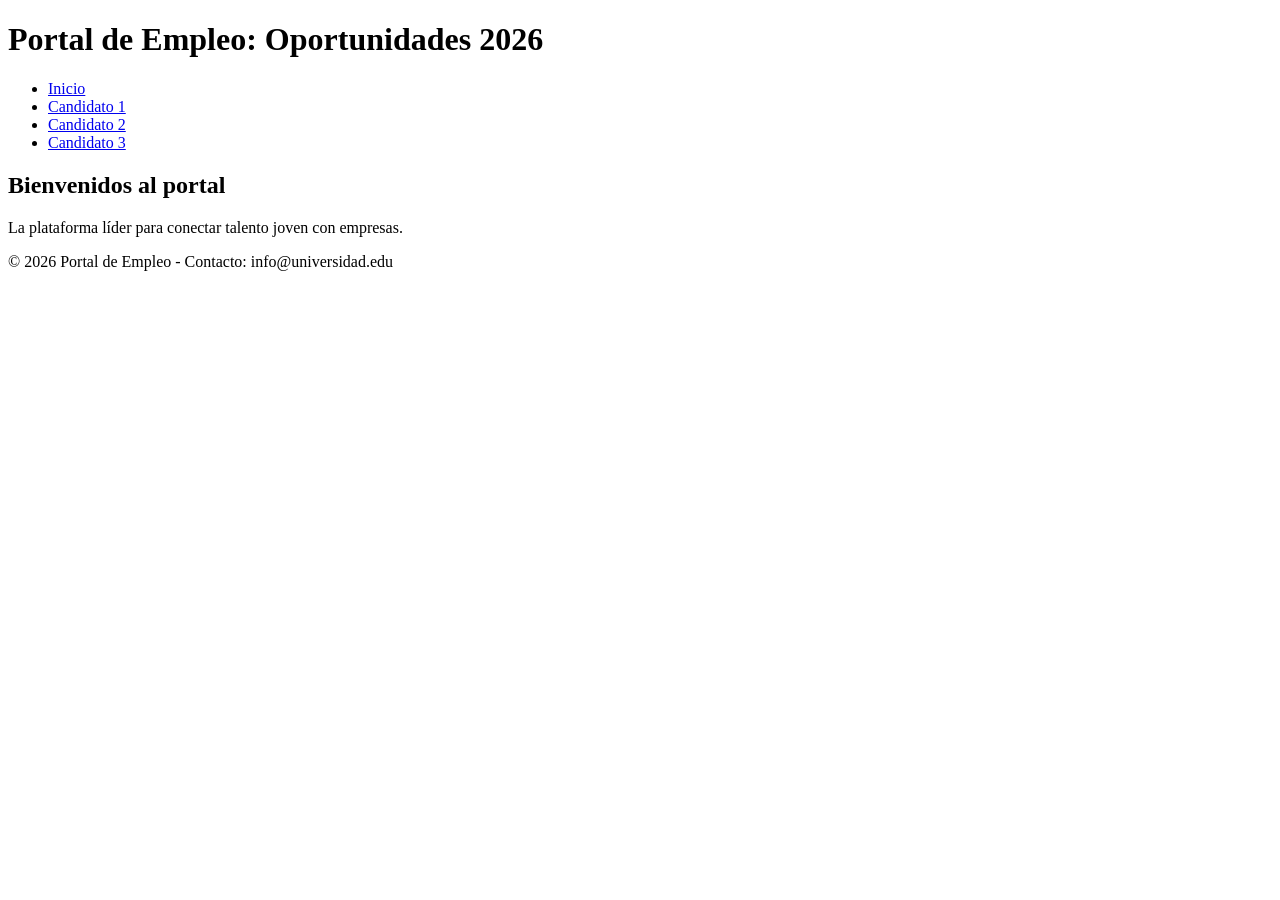
==== index.html @ c8ea51bb "estructura de carpetas" ====
<!DOCTYPE html>
<html lang="es">
<head>
    <meta charset="UTF-8">
    <meta name="viewport" content="width=device-width, initial-scale=1.0">
    <title>Portal de Empleo Universitario</title>
    <link rel="stylesheet" href="css/styles.css">
</head>
<body>
    <header>
        <h1>Portal de Empleo: Oportunidades 2026</h1>
        <nav>
            <ul>
                <li><a href="index.html">Inicio</a></li>
                <li><a href="cv/cv1.html">Candidato 1</a></li>
                <li><a href="cv/cv2.html">Candidato 2</a></li>
                <li><a href="cv/cv3.html">Candidato 3</a></li>
            </ul>
        </nav>
    </header>

    <main>
        <h2>Bienvenidos al portal</h2>
        <p>La plataforma líder para conectar talento joven con empresas.</p>
        
        <div id="contenedor-destacados">
            <!-- AQUÍ: Cada estudiante debe insertar su tarjeta de oferta laboral -->
        </div>
    </main>

    <footer>
        <p>© 2026 Portal de Empleo - Contacto: info@universidad.edu</p>
    </footer>
</body>
</html>
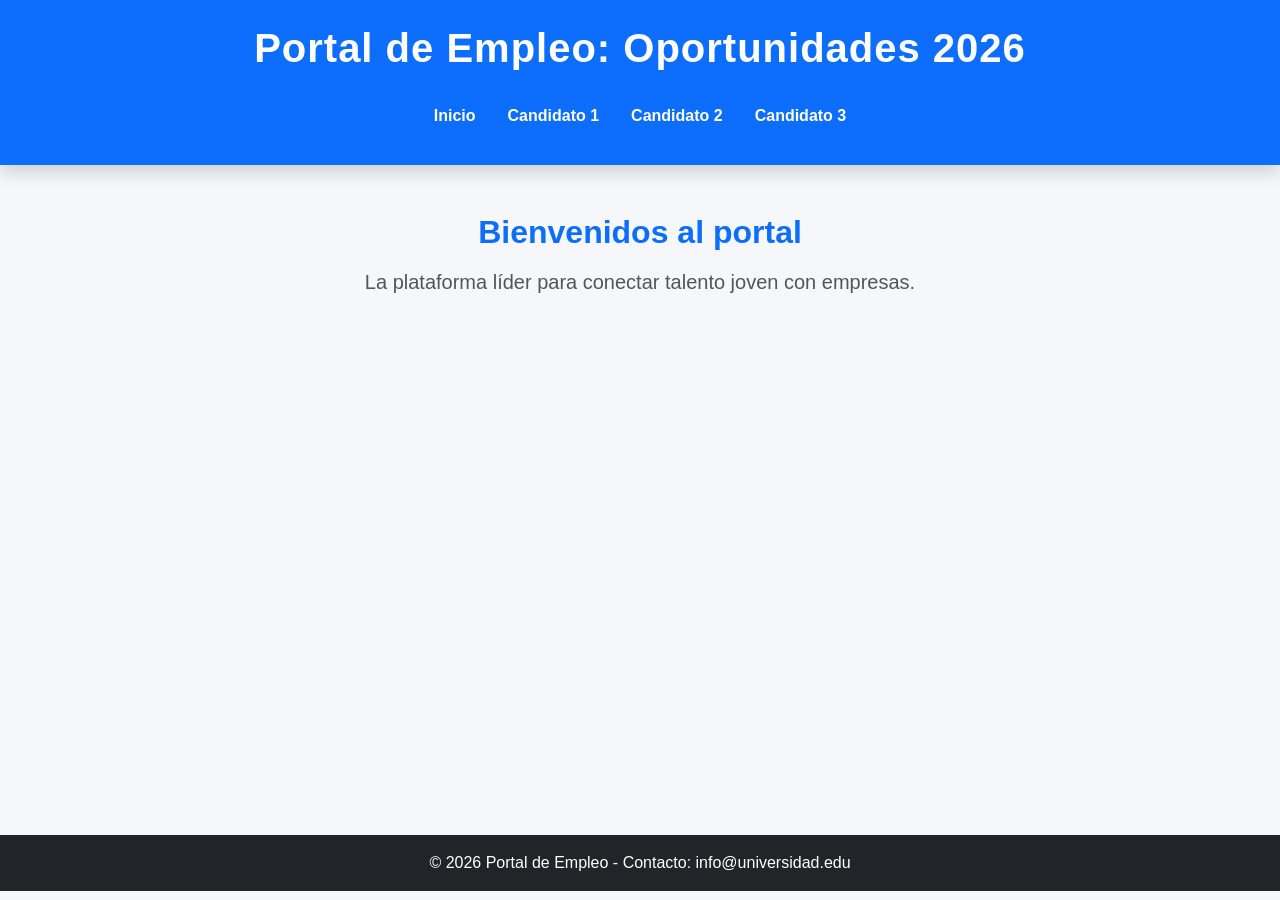
==== commit 53bc67f0: "mejora de stylos al index.html utilizando boostrap" ====
--- a/index.html
+++ b/index.html
@@ -4,32 +4,80 @@
     <meta charset="UTF-8">
     <meta name="viewport" content="width=device-width, initial-scale=1.0">
     <title>Portal de Empleo Universitario</title>
+
+    <!-- Bootstrap -->
+    <link href="https://cdn.jsdelivr.net/npm/bootstrap@5.3.7/dist/css/bootstrap.min.css" rel="stylesheet">
+
+    <!-- CSS -->
     <link rel="stylesheet" href="css/styles.css">
 </head>
+
 <body>
-    <header>
-        <h1>Portal de Empleo: Oportunidades 2026</h1>
-        <nav>
-            <ul>
-                <li><a href="index.html">Inicio</a></li>
-                <li><a href="cv/cv1.html">Candidato 1</a></li>
-                <li><a href="cv/cv2.html">Candidato 2</a></li>
-                <li><a href="cv/cv3.html">Candidato 3</a></li>
-            </ul>
-        </nav>
+
+    <header class="bg-primary text-white shadow">
+
+        <div class="container py-4">
+
+            <h1 class="text-center fw-bold">
+                Portal de Empleo: Oportunidades 2026
+            </h1>
+
+            <nav class="mt-4">
+
+                <ul class="nav justify-content-center">
+
+                    <li class="nav-item">
+                        <a class="nav-link text-white fw-semibold" href="index.html">Inicio</a>
+                    </li>
+
+                    <li class="nav-item">
+                        <a class="nav-link text-white fw-semibold" href="cv/cv1.html">Candidato 1</a>
+                    </li>
+
+                    <li class="nav-item">
+                        <a class="nav-link text-white fw-semibold" href="cv/cv2.html">Candidato 2</a>
+                    </li>
+
+                    <li class="nav-item">
+                        <a class="nav-link text-white fw-semibold" href="cv/cv3.html">Candidato 3</a>
+                    </li>
+
+                </ul>
+
+            </nav>
+
+        </div>
+
     </header>
 
-    <main>
-        <h2>Bienvenidos al portal</h2>
-        <p>La plataforma líder para conectar talento joven con empresas.</p>
-        
+    <main class="container py-5">
+
+        <h2 class="text-center mb-3">
+            Bienvenidos al portal
+        </h2>
+
+        <p class="text-center fs-5 mb-5">
+            La plataforma líder para conectar talento joven con empresas.
+        </p>
+
         <div id="contenedor-destacados">
+
             <!-- AQUÍ: Cada estudiante debe insertar su tarjeta de oferta laboral -->
+
         </div>
+
     </main>
 
-    <footer>
-        <p>© 2026 Portal de Empleo - Contacto: info@universidad.edu</p>
+    <footer class="bg-dark text-white text-center py-3">
+
+        <p class="mb-0">
+            © 2026 Portal de Empleo - Contacto: info@universidad.edu
+        </p>
+
     </footer>
+
+    <script src="https://cdn.jsdelivr.net/npm/bootstrap@5.3.7/dist/js/bootstrap.bundle.min.js"></script>
+
 </body>
 </html>
+
--- a/css/styles.css
+++ b/css/styles.css
@@ -0,0 +1,55 @@
+/* ===== ESTILOS GENERALES ===== */
+body{
+    background:#f5f7fa;
+    font-family:Arial, Helvetica, sans-serif;
+}
+/* ===== HEADER ===== */
+header{
+    border-bottom:5px solid #0d6efd;
+}
+header h1{
+    letter-spacing:1px;
+}
+.nav-link{
+    transition:.3s;
+    border-radius:8px;
+}
+.nav-link:hover{
+    background:rgba(255,255,255,.2);
+}
+/* ===== MAIN ===== */
+main{
+    min-height:70vh;
+}
+main h2{
+    font-weight:bold;
+    color:#0d6efd;
+}
+main p{
+    color:#555;
+}
+/* ===== CONTENEDOR DE OFERTAS ===== */
+#contenedor-destacados{
+    display:grid;
+    grid-template-columns:repeat(auto-fit,minmax(300px,1fr));
+    gap:25px;
+    margin-top:30px;
+}
+/* Las tarjetas que agreguen los integrantes */
+#contenedor-destacados .card{
+    border:none;
+    border-radius:15px;
+    transition:.3s;
+    box-shadow:0 5px 15px rgba(0,0,0,.1);
+}
+#contenedor-destacados .card:hover{
+    transform:translateY(-8px);
+}
+
+/* ===== FOOTER ===== */
+footer{
+    margin-top:40px;
+}
+footer p{
+    margin:0;
+}
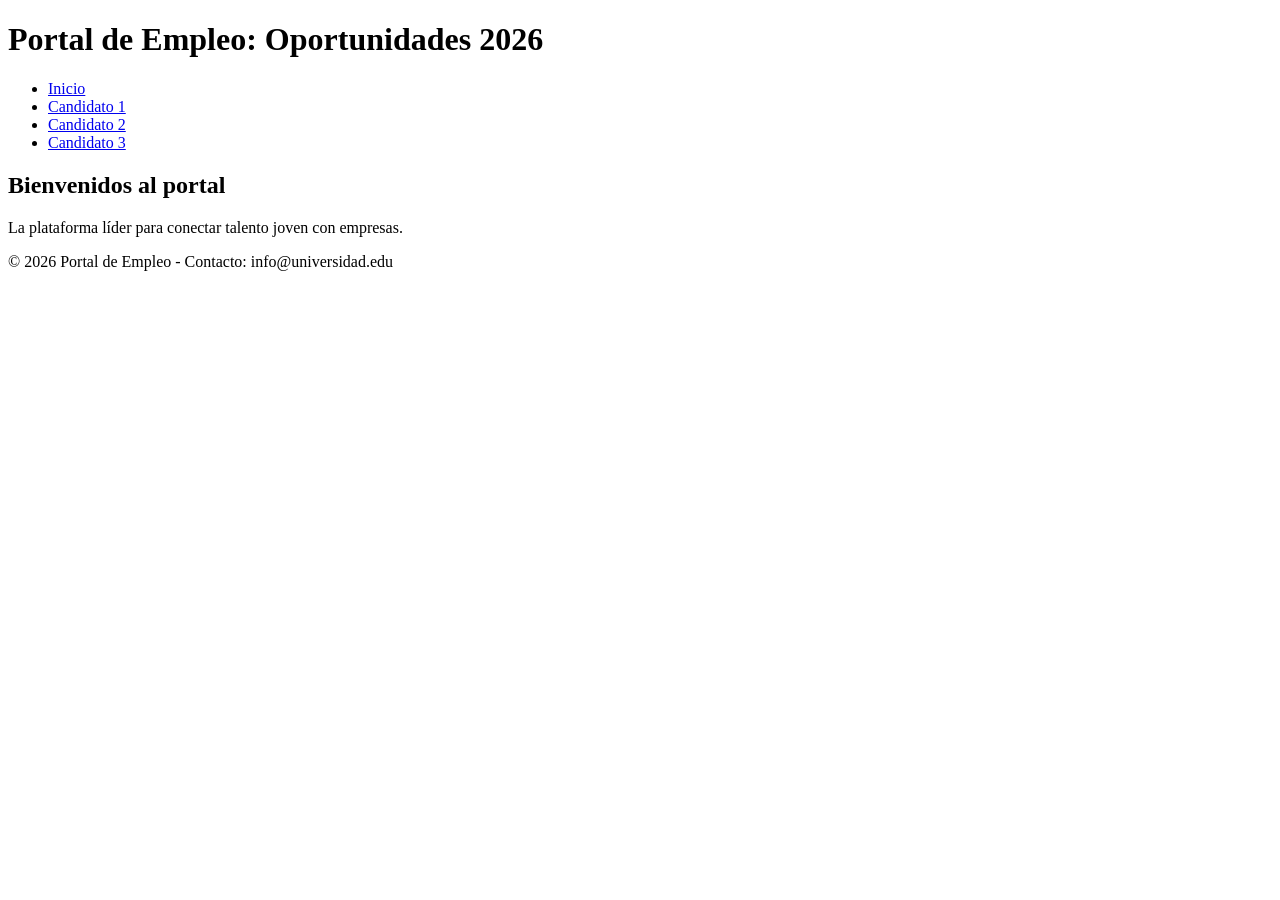
==== commit bc047349: "CV Oscar Jami" ====
--- a/index.html
+++ b/index.html
@@ -4,80 +4,32 @@
     <meta charset="UTF-8">
     <meta name="viewport" content="width=device-width, initial-scale=1.0">
     <title>Portal de Empleo Universitario</title>
-
-    <!-- Bootstrap -->
-    <link href="https://cdn.jsdelivr.net/npm/bootstrap@5.3.7/dist/css/bootstrap.min.css" rel="stylesheet">
-
-    <!-- CSS -->
-    <link rel="stylesheet" href="css/styles.css">
+    <link rel="stylesheet" href="css/css_styles.css">
 </head>
-
 <body>
-
-    <header class="bg-primary text-white shadow">
-
-        <div class="container py-4">
-
-            <h1 class="text-center fw-bold">
-                Portal de Empleo: Oportunidades 2026
-            </h1>
-
-            <nav class="mt-4">
-
-                <ul class="nav justify-content-center">
-
-                    <li class="nav-item">
-                        <a class="nav-link text-white fw-semibold" href="index.html">Inicio</a>
-                    </li>
-
-                    <li class="nav-item">
-                        <a class="nav-link text-white fw-semibold" href="cv/cv1.html">Candidato 1</a>
-                    </li>
-
-                    <li class="nav-item">
-                        <a class="nav-link text-white fw-semibold" href="cv/cv2.html">Candidato 2</a>
-                    </li>
-
-                    <li class="nav-item">
-                        <a class="nav-link text-white fw-semibold" href="cv/cv3.html">Candidato 3</a>
-                    </li>
-
-                </ul>
-
-            </nav>
-
-        </div>
-
+    <header>
+        <h1>Portal de Empleo: Oportunidades 2026</h1>
+        <nav>
+            <ul>
+                <li><a href="index.html">Inicio</a></li>
+                <li><a href="cv/cv1.html">Candidato 1</a></li>
+                <li><a href="cv/cv2.html">Candidato 2</a></li>
+                <li><a href="cv/cv_cv3.html">Candidato 3</a></li>
+            </ul>
+        </nav>
     </header>
 
-    <main class="container py-5">
-
-        <h2 class="text-center mb-3">
-            Bienvenidos al portal
-        </h2>
-
-        <p class="text-center fs-5 mb-5">
-            La plataforma líder para conectar talento joven con empresas.
-        </p>
-
+    <main>
+        <h2>Bienvenidos al portal</h2>
+        <p>La plataforma líder para conectar talento joven con empresas.</p>
+        
         <div id="contenedor-destacados">
-
             <!-- AQUÍ: Cada estudiante debe insertar su tarjeta de oferta laboral -->
-
         </div>
-
     </main>
 
-    <footer class="bg-dark text-white text-center py-3">
-
-        <p class="mb-0">
-            © 2026 Portal de Empleo - Contacto: info@universidad.edu
-        </p>
-
+    <footer>
+        <p>© 2026 Portal de Empleo - Contacto: info@universidad.edu</p>
     </footer>
-
-    <script src="https://cdn.jsdelivr.net/npm/bootstrap@5.3.7/dist/js/bootstrap.bundle.min.js"></script>
-
 </body>
 </html>
-
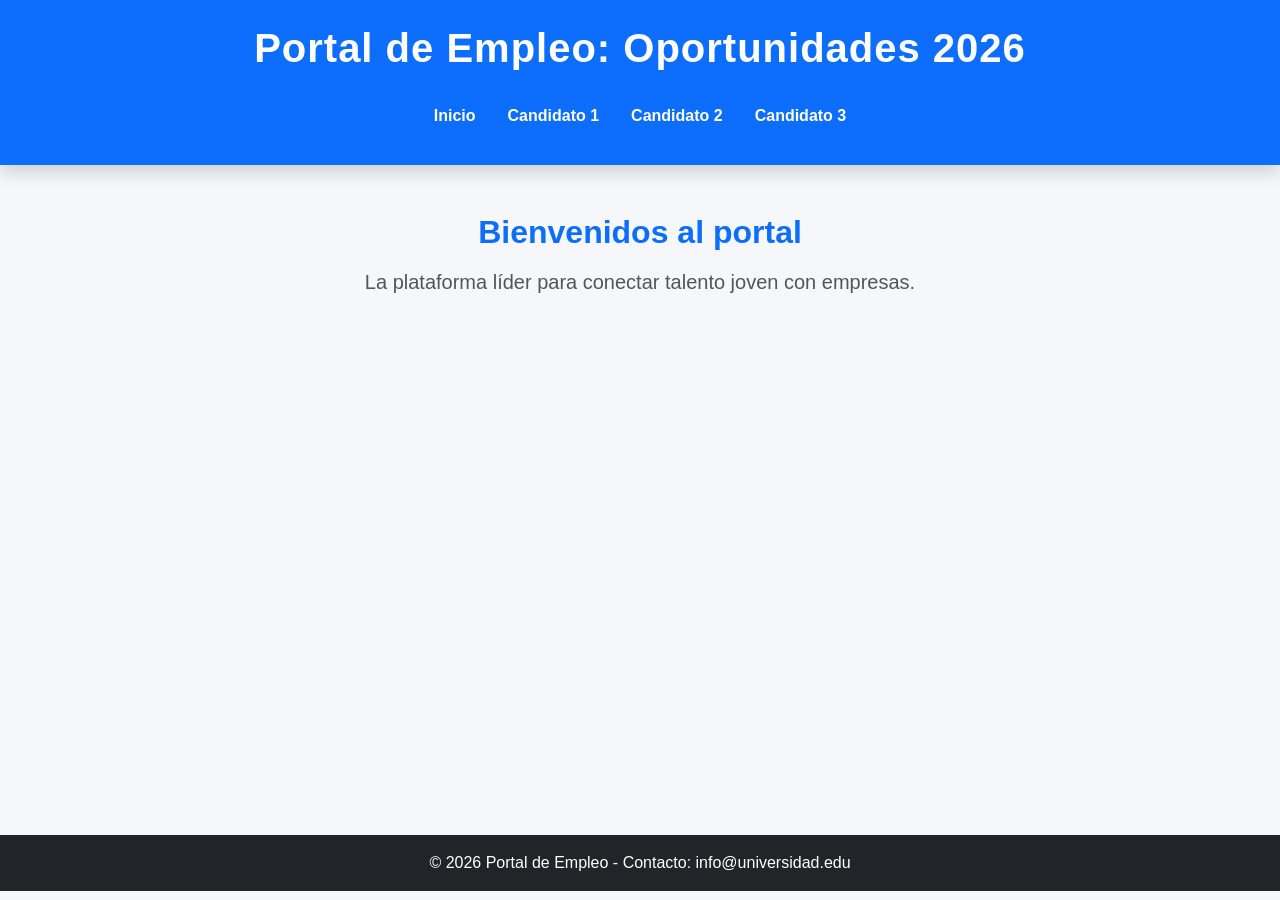
==== commit 4a52a9a6: "DG: informacion completa cv2 y estilos Dev" ====
--- a/index.html
+++ b/index.html
@@ -4,32 +4,80 @@
     <meta charset="UTF-8">
     <meta name="viewport" content="width=device-width, initial-scale=1.0">
     <title>Portal de Empleo Universitario</title>
-    <link rel="stylesheet" href="css/css_styles.css">
+
+    <!-- Bootstrap -->
+    <link href="https://cdn.jsdelivr.net/npm/bootstrap@5.3.7/dist/css/bootstrap.min.css" rel="stylesheet">
+
+    <!-- CSS -->
+    <link rel="stylesheet" href="css/styles.css">
 </head>
+
 <body>
-    <header>
-        <h1>Portal de Empleo: Oportunidades 2026</h1>
-        <nav>
-            <ul>
-                <li><a href="index.html">Inicio</a></li>
-                <li><a href="cv/cv1.html">Candidato 1</a></li>
-                <li><a href="cv/cv2.html">Candidato 2</a></li>
-                <li><a href="cv/cv_cv3.html">Candidato 3</a></li>
-            </ul>
-        </nav>
+
+    <header class="bg-primary text-white shadow">
+
+        <div class="container py-4">
+
+            <h1 class="text-center fw-bold">
+                Portal de Empleo: Oportunidades 2026
+            </h1>
+
+            <nav class="mt-4">
+
+                <ul class="nav justify-content-center">
+
+                    <li class="nav-item">
+                        <a class="nav-link text-white fw-semibold" href="index.html">Inicio</a>
+                    </li>
+
+                    <li class="nav-item">
+                        <a class="nav-link text-white fw-semibold" href="cv/cv1.html">Candidato 1</a>
+                    </li>
+
+                    <li class="nav-item">
+                        <a class="nav-link text-white fw-semibold" href="cv/cv2.html">Candidato 2</a>
+                    </li>
+
+                    <li class="nav-item">
+                        <a class="nav-link text-white fw-semibold" href="cv/cv3.html">Candidato 3</a>
+                    </li>
+
+                </ul>
+
+            </nav>
+
+        </div>
+
     </header>
 
-    <main>
-        <h2>Bienvenidos al portal</h2>
-        <p>La plataforma líder para conectar talento joven con empresas.</p>
-        
+    <main class="container py-5">
+
+        <h2 class="text-center mb-3">
+            Bienvenidos al portal
+        </h2>
+
+        <p class="text-center fs-5 mb-5">
+            La plataforma líder para conectar talento joven con empresas.
+        </p>
+
         <div id="contenedor-destacados">
+
             <!-- AQUÍ: Cada estudiante debe insertar su tarjeta de oferta laboral -->
+
         </div>
+
     </main>
 
-    <footer>
-        <p>© 2026 Portal de Empleo - Contacto: info@universidad.edu</p>
+    <footer class="bg-dark text-white text-center py-3">
+
+        <p class="mb-0">
+            © 2026 Portal de Empleo - Contacto: info@universidad.edu
+        </p>
+
     </footer>
+
+    <script src="https://cdn.jsdelivr.net/npm/bootstrap@5.3.7/dist/js/bootstrap.bundle.min.js"></script>
+
 </body>
 </html>
+
--- a/css/styles.css
+++ b/css/styles.css
@@ -0,0 +1,55 @@
+/* ===== ESTILOS GENERALES ===== */
+body{
+    background:#f5f7fa;
+    font-family:Arial, Helvetica, sans-serif;
+}
+/* ===== HEADER ===== */
+header{
+    border-bottom:5px solid #0d6efd;
+}
+header h1{
+    letter-spacing:1px;
+}
+.nav-link{
+    transition:.3s;
+    border-radius:8px;
+}
+.nav-link:hover{
+    background:rgba(255,255,255,.2);
+}
+/* ===== MAIN ===== */
+main{
+    min-height:70vh;
+}
+main h2{
+    font-weight:bold;
+    color:#0d6efd;
+}
+main p{
+    color:#555;
+}
+/* ===== CONTENEDOR DE OFERTAS ===== */
+#contenedor-destacados{
+    display:grid;
+    grid-template-columns:repeat(auto-fit,minmax(300px,1fr));
+    gap:25px;
+    margin-top:30px;
+}
+/* Las tarjetas que agreguen los integrantes */
+#contenedor-destacados .card{
+    border:none;
+    border-radius:15px;
+    transition:.3s;
+    box-shadow:0 5px 15px rgba(0,0,0,.1);
+}
+#contenedor-destacados .card:hover{
+    transform:translateY(-8px);
+}
+
+/* ===== FOOTER ===== */
+footer{
+    margin-top:40px;
+}
+footer p{
+    margin:0;
+}
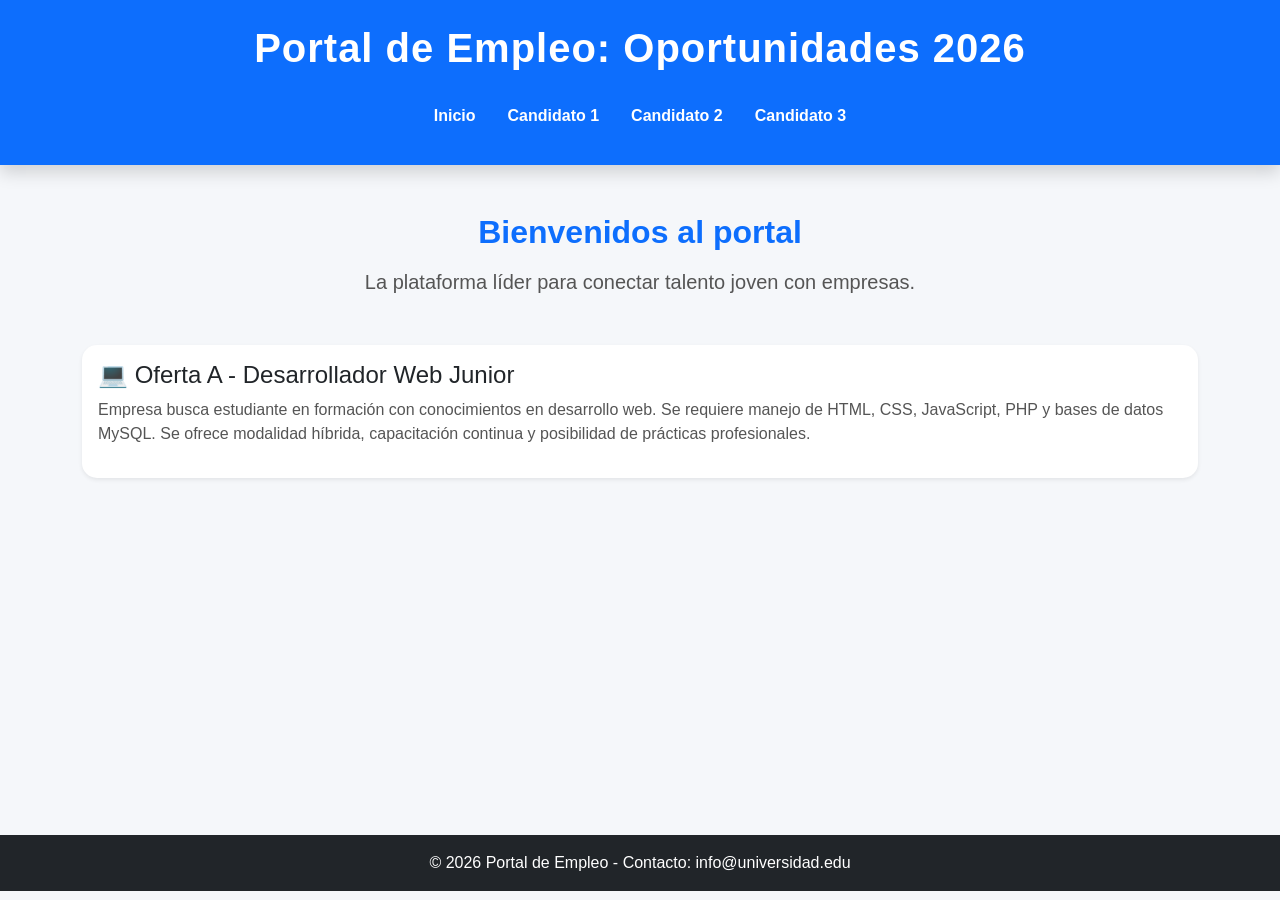
==== commit a89e2034: "DM: ofertaA lista" ====
--- a/index.html
+++ b/index.html
@@ -31,15 +31,15 @@
                     </li>
 
                     <li class="nav-item">
-                        <a class="nav-link text-white fw-semibold" href="cv/cv1.html">Candidato 1</a>
+                        <a class="nav-link text-white fw-semibold" href="cv/cv_cv1.html">Candidato 1</a>
                     </li>
 
                     <li class="nav-item">
-                        <a class="nav-link text-white fw-semibold" href="cv/cv2.html">Candidato 2</a>
+                        <a class="nav-link text-white fw-semibold" href="cv/cv_cv2.html">Candidato 2</a>
                     </li>
 
                     <li class="nav-item">
-                        <a class="nav-link text-white fw-semibold" href="cv/cv3.html">Candidato 3</a>
+                        <a class="nav-link text-white fw-semibold" href="cv/cv_cv3.html">Candidato 3</a>
                     </li>
 
                 </ul>
@@ -63,6 +63,14 @@
         <div id="contenedor-destacados">
 
             <!-- AQUÍ: Cada estudiante debe insertar su tarjeta de oferta laboral -->
+             <div class="card p-3 mb-3 shadow-sm">
+                <h4>💻 Oferta A - Desarrollador Web Junior</h4>
+                <p>
+                    Empresa busca estudiante en formación con conocimientos en desarrollo web.
+                    Se requiere manejo de HTML, CSS, JavaScript, PHP y bases de datos MySQL.
+                    Se ofrece modalidad híbrida, capacitación continua y posibilidad de prácticas profesionales.
+                </p>
+            </div>
 
         </div>
 
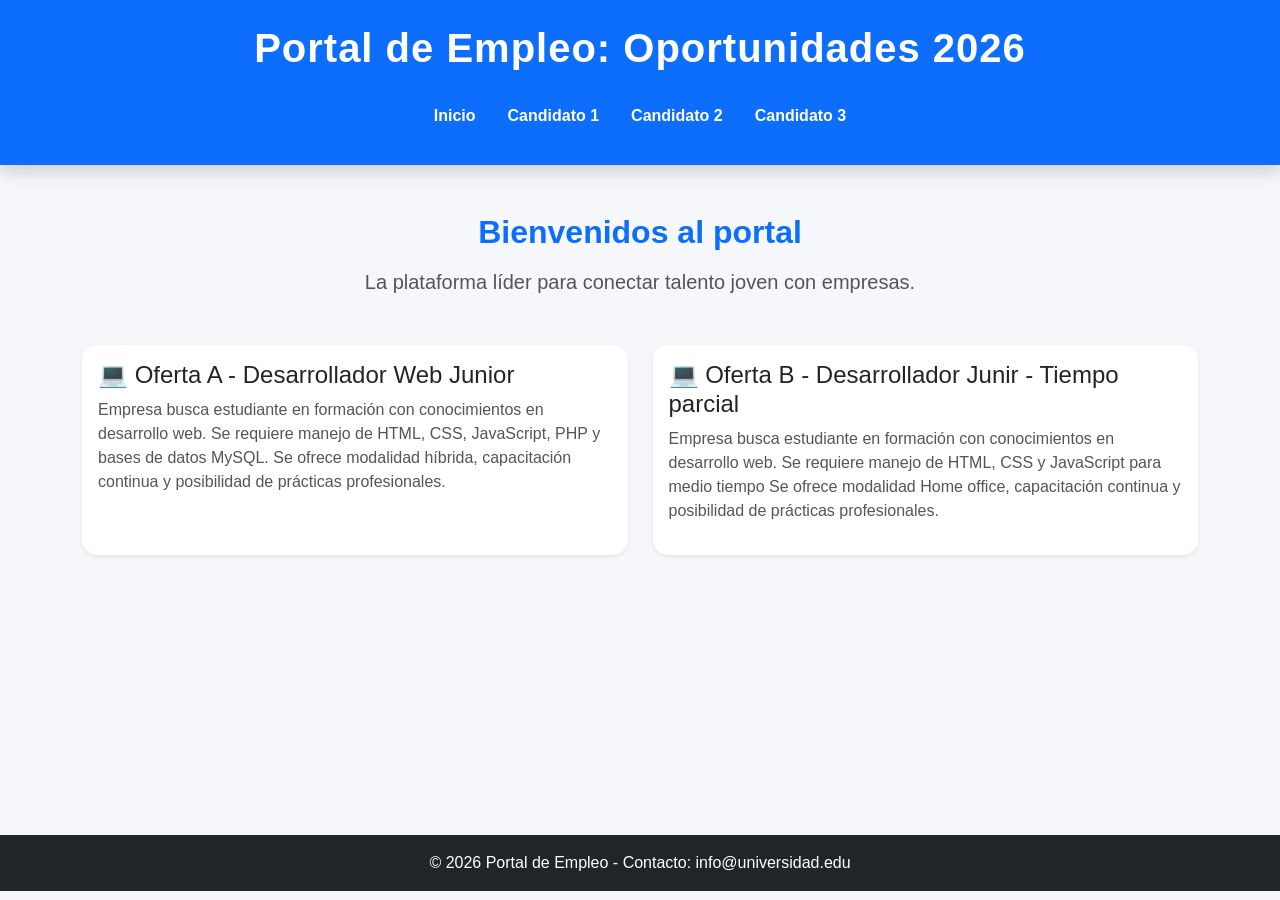
==== commit da6676a4: "DG: oferta B" ====
--- a/index.html
+++ b/index.html
@@ -72,6 +72,17 @@
                 </p>
             </div>
 
+
+              <div class="card p-3 mb-3 shadow-sm">
+                <h4>💻 Oferta B - Desarrollador Junir - Tiempo parcial</h4>
+                <p>
+                    Empresa busca estudiante en formación con conocimientos en desarrollo web.
+                    Se requiere manejo de HTML, CSS y JavaScript para medio tiempo 
+                    Se ofrece modalidad Home office, capacitación continua y posibilidad de prácticas profesionales.
+                </p>
+            </div>
+
+
         </div>
 
     </main>
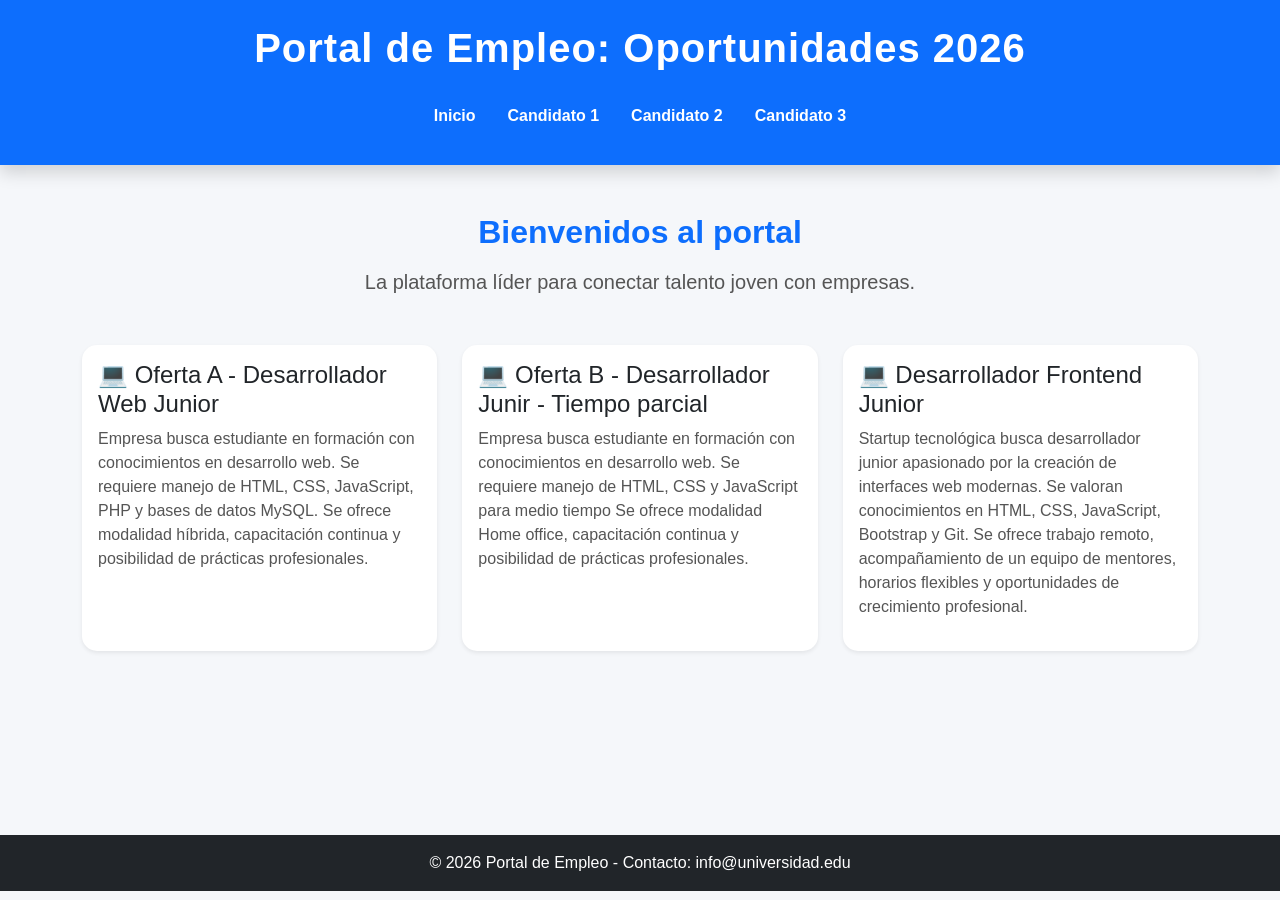
==== commit 656f0fb7: "Se añade Oferta Oscar Jami" ====
--- a/index.html
+++ b/index.html
@@ -82,6 +82,15 @@
                 </p>
             </div>
 
+            <div class="card p-3 mb-3 shadow-sm">
+                <h4>💻 Desarrollador Frontend Junior</h4>
+                <p>
+                    Startup tecnológica busca desarrollador junior apasionado por la creación de interfaces web modernas.
+                    Se valoran conocimientos en HTML, CSS, JavaScript, Bootstrap y Git.
+                    Se ofrece trabajo remoto, acompañamiento de un equipo de mentores, horarios flexibles y oportunidades de crecimiento profesional.
+                </p>
+            </div>
+
 
         </div>
 
